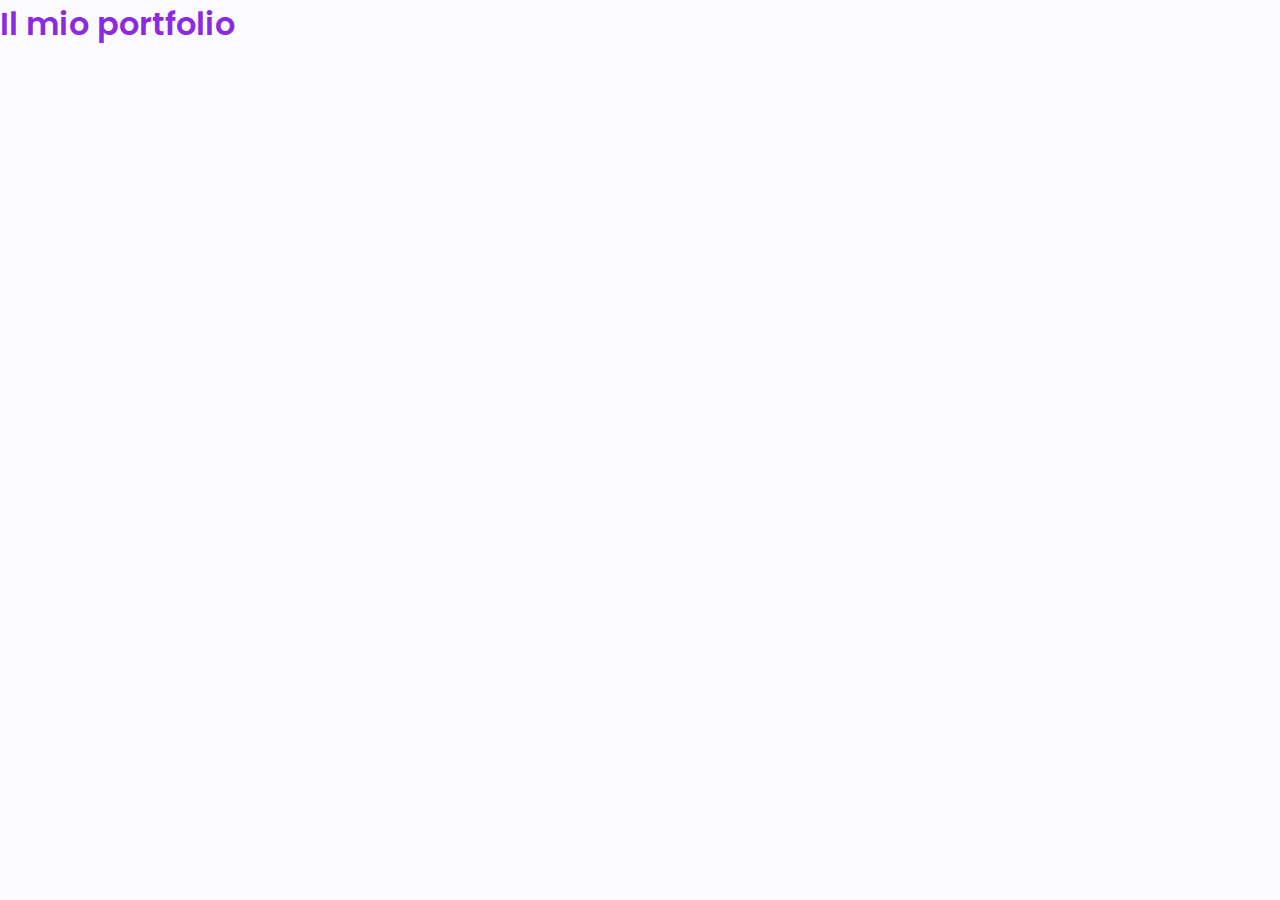
==== index.html @ 2f120214 "Initial commit" ====
<!DOCTYPE html>
   <html lang="it">
    <head>
        <meta charset="utf-8">
        <meta name="viewport" content="width=device-width, initial-scale=1.0">

        <!--======================== UNICONS ========================-->
        <link rel="stylesheet" href="https://unicons.iconscout.com/release/v4.0.0/css/line.css">

        <!--======================== CSS ========================-->
        <link rel="stylesheet" href="css/style.css" type="text/css">
        <title>Simone Spera</title>
    </head>

    <body>
        <!--======================== HEADER ========================-->
        <header class="header" id="header">
            <nav class="nav container">

            </nav>
        </header>
        <h1 id="test"> Il mio portfolio</h1>
        
        <!--======================== JAVASCRIPT ========================-->
        <script src="js/code.js"> </script>
    </body>

   </html>
---- css/style.css ----
/*======================== GOOGLE FONTS ========================*/
@import url('https://fonts.googleapis.com/css2?family=Poppins:wght@400;500;600&display=swap');

:root{
    --header-height: 3rem;

    /*BASE COLOR*/
    --hue-color: 250;

    /* MAIN COLORS*/
    --first-color: hsl(var(--hue-color), 69%, 61%);
    --first-color-second: hsl(var(--hue-color), 69%, 61%);
    --first-color-alt: hsl(var(--hue-color), 57%, 53%); 
    --first-color-lighter: hsl(var(--hue-color), 92%, 85%);
    --title-color: hsl(var(--hue-color), 8%, 15%);
    --text-color: hsl(var(--hue-color), 8%, 45%);
    --text-color-light: hsl(var(--hue-color), 8%, 65%);
    --input-color: hsl(var(--hue-color), 70%, 96%);
    --body-color: hsl(var(--hue-color), 60%, 99%);
    --container-color: #fff;

    /* FONT */
    --body-font: 'Poppins', sans-serif;

    /* FONT SIZES 1rem = 16px */
    --big-font-size:2rem;
    --h1-font-size:1.5rem;
    --h2-font-size:1.25rem;
    --h3-font-size:1.125rem;
    --normal-font-size:.938rem;
    --small-font-size:.813rem;
    --smaller-font-size:.75rem;
    
    /* FONT WEIGHT */
    --font-medium: 500;
    --font-semi-bold: 600;

    /* MARGENES BOTTOM 1rem = 16px */
    --mb-0-25: .25rem;
    --mb-0-5: .5rem;
    --mb-0-75: .75rem;
    --mb-1: 1rem;
    --mb-1-5: 1.5rem;
    --mb-2: 2rem;
    --mb-2-5: 2.5rem;
    --mb-3: 3rem;
    
    /* z-index */
    --z-tooltip: 10;
    --z-fixed: 100;
    --z-modal: 100;
}

@media screen and (min-width: 968px)  {
    :root{
        /* FONT SIZES 1rem = 16px */
        --big-font-size:3rem;
        --h1-font-size:2.25rem;
        --h2-font-size:1.5rem;
        --h3-font-size:1.25rem;
        --normal-font-size:1rem;
        --small-font-size:.875rem;
        --smaller-font-size:.813rem;
    }
}

/* BASE */
*{
    box-sizing: border-box;
    padding: 0;
    margin: 0;
}

html{
    scroll-behavior: smooth;
}

body{
    margin: 0 0 var(--header-height) 0;
    font-family: var(--body-font);
    font-size: var(--normal-font-size);
    background-color: var(--body-color);
    color: var(--text-color);
}

h1,h2,h3,h4{
    color: var(--title-color);
    font-weight: var(--font-semi-bold);
}

ul{
    list-style: none;
}

a{
    text-decoration: none;
}

img{
    max-width: 100%;
    height: auto;
}

/*REUSABLE CSS CLASS*/
.section{
    padding: 2rem 0 4rem;
}

.section_title{
    font-size: var(--h1-font-size);
}

.section_subtitle{
    display: block;
    font-size: var(--small-font-size);
    margin-bottom: var(--mb-3);
}

.section_title,
.section_subtitle{
    text-align: center;
}

/* LAYOUT */
.container{
    max-width: 768px;
    margin-left: var(--mb-1-5);
    margin-right: var(--mb-1-5);
}

.grid{
    display: grid;
    gap:1.5rem;
}
#test{
    color: blueviolet;
}
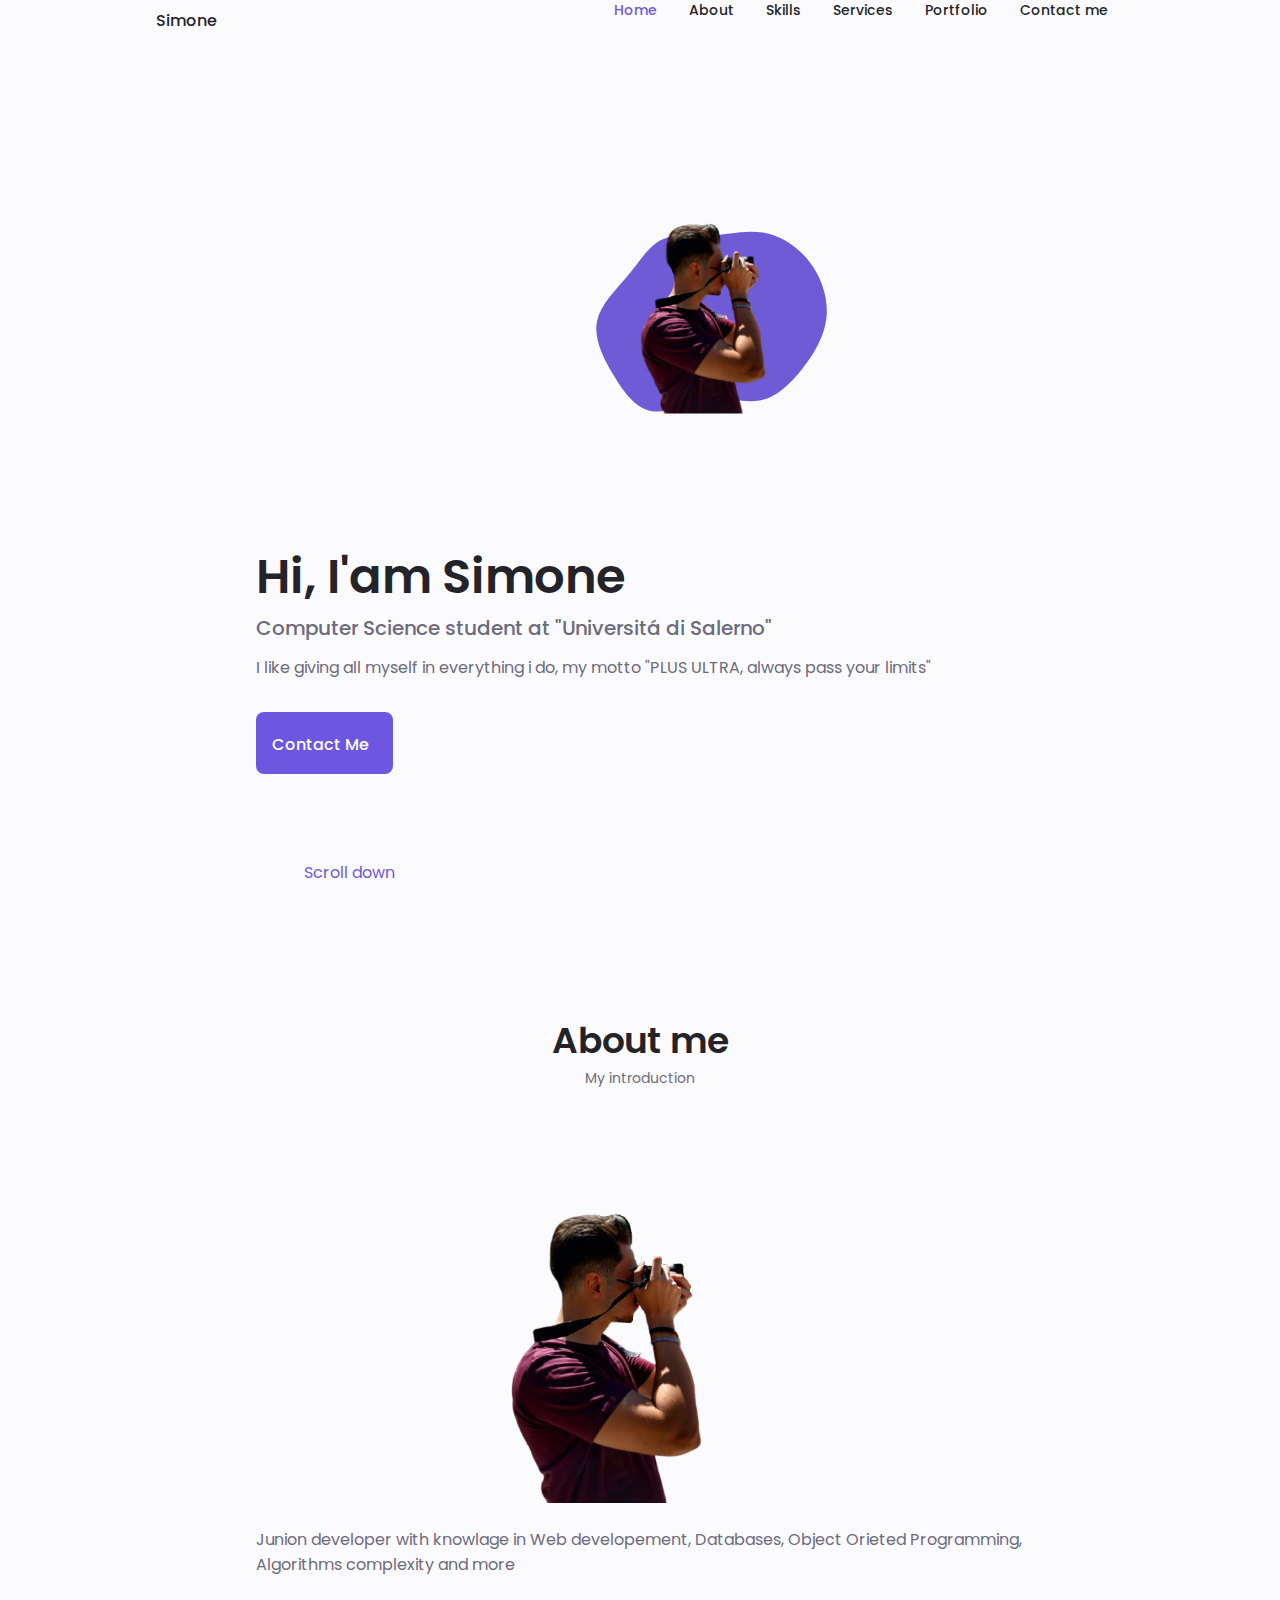
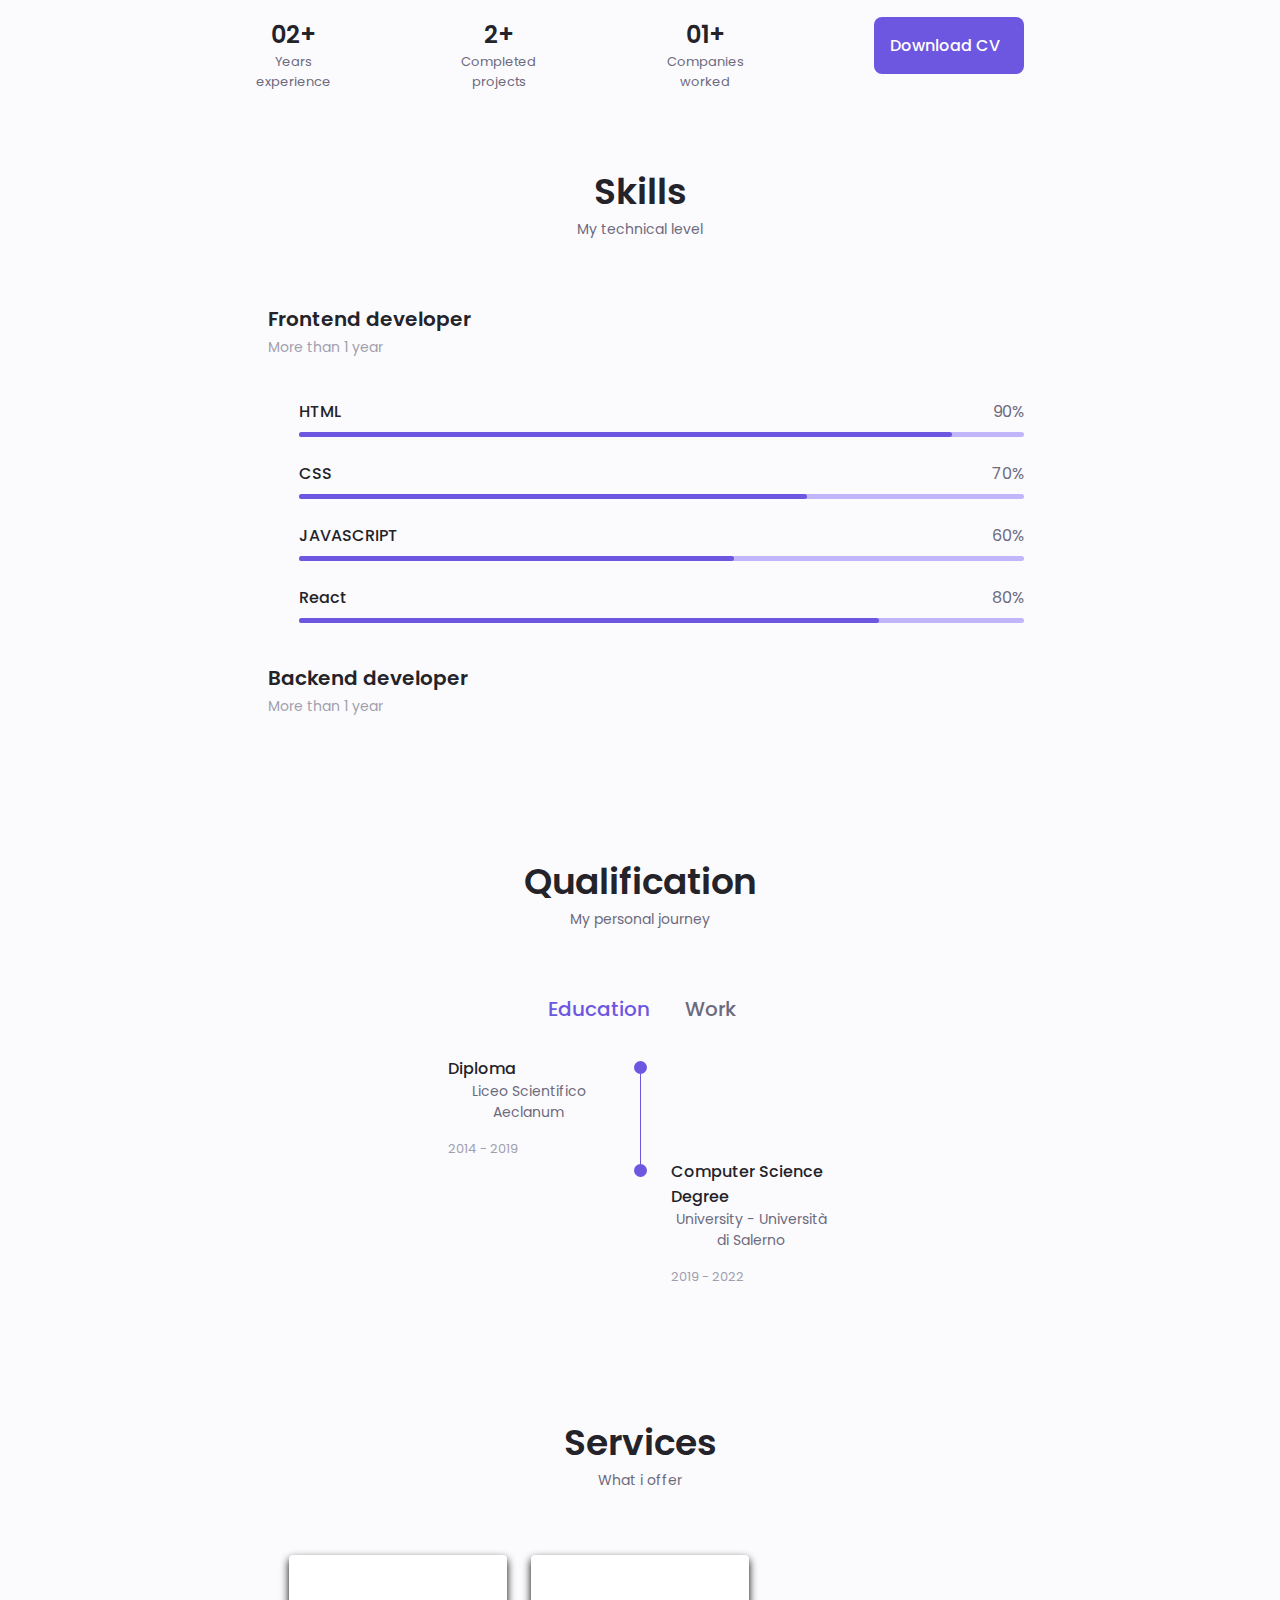
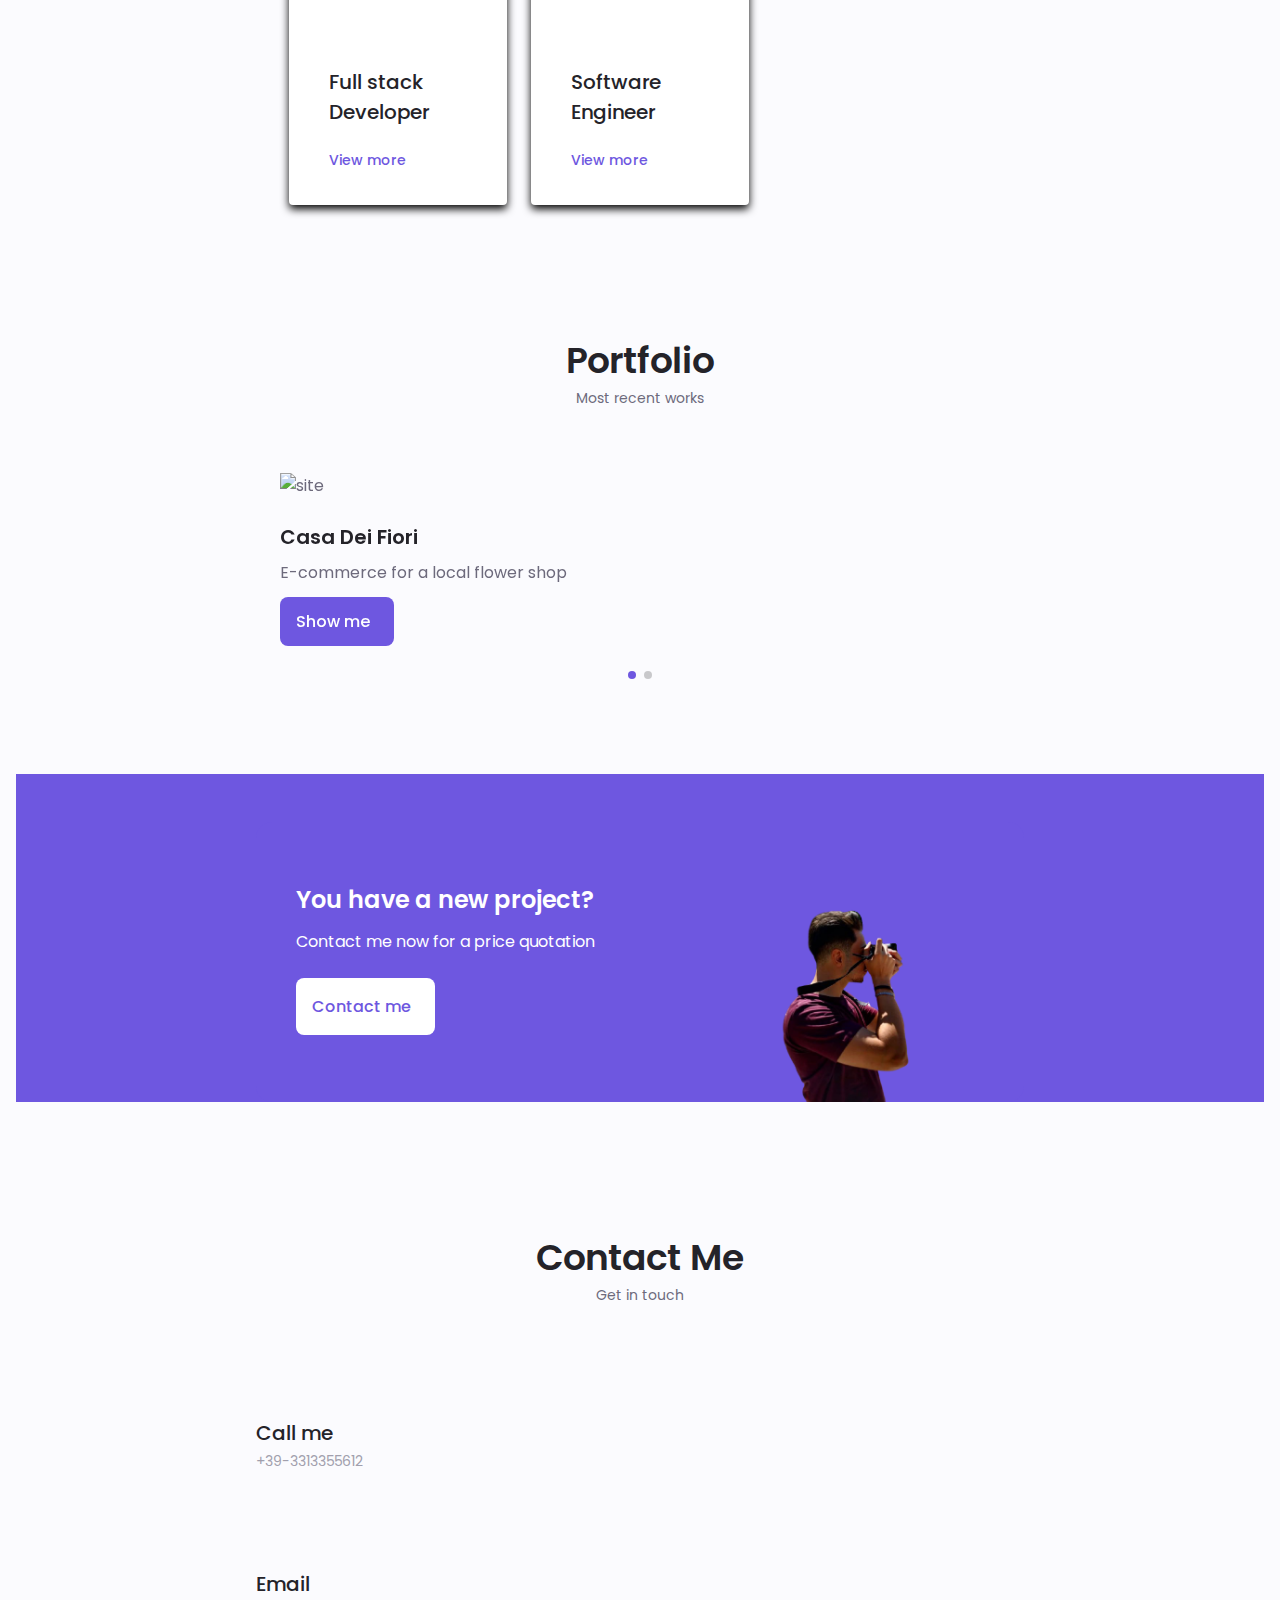
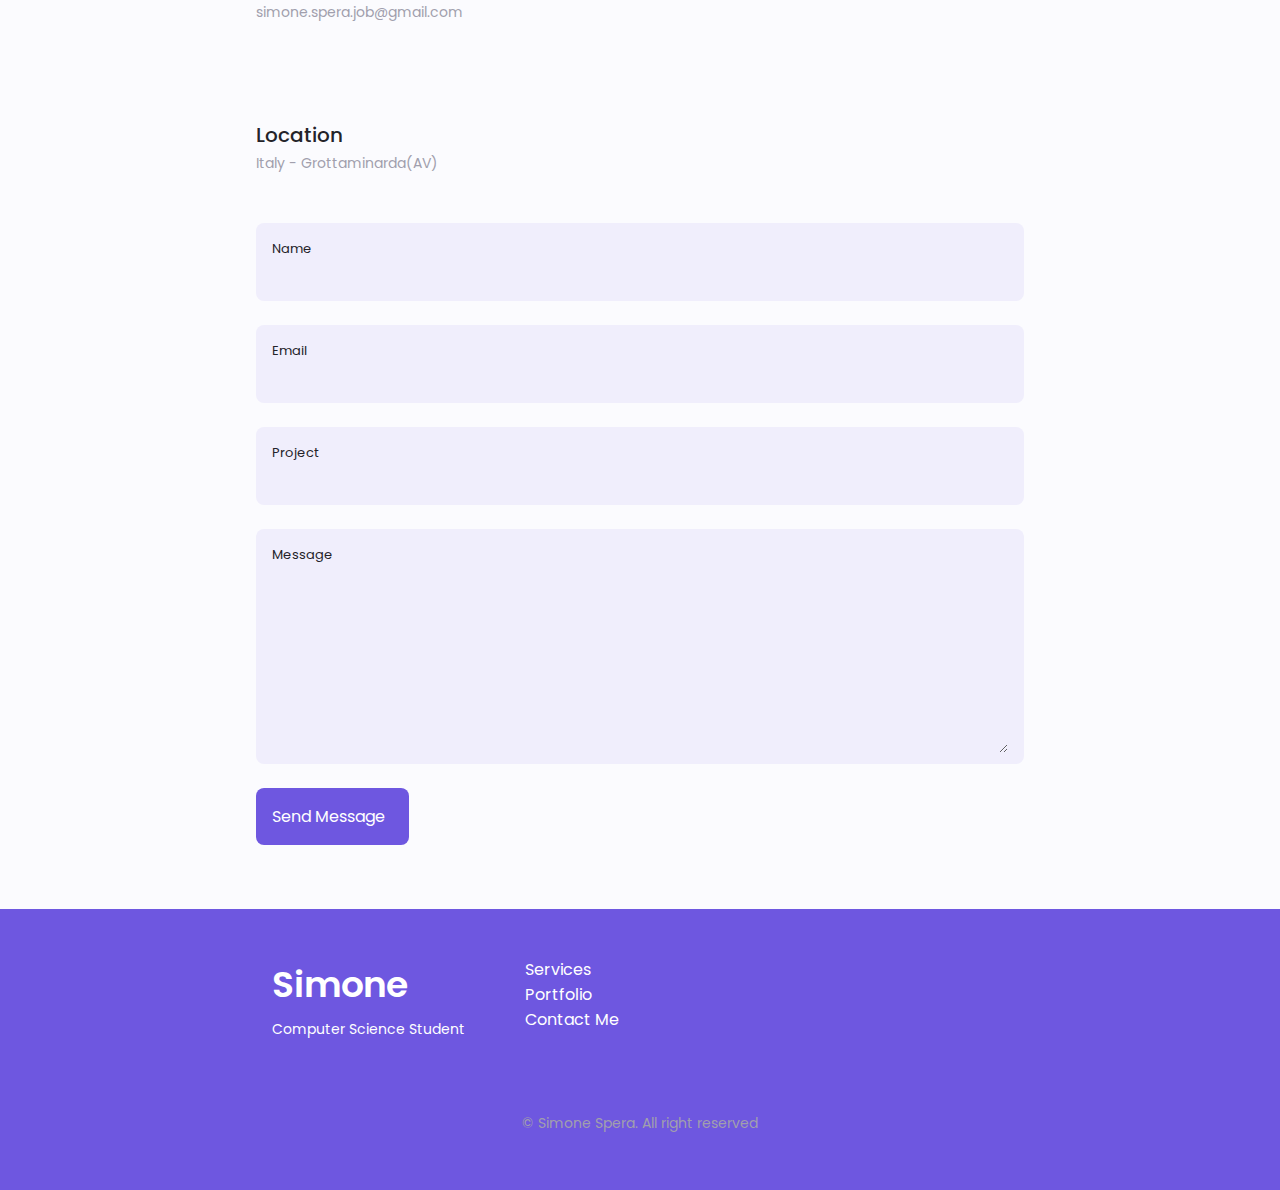
==== commit 9ad9165d: "minor adjustment" ====
--- a/index.html
+++ b/index.html
@@ -7,22 +7,625 @@
         <!--======================== UNICONS ========================-->
         <link rel="stylesheet" href="https://unicons.iconscout.com/release/v4.0.0/css/line.css">
 
+        <!--======================== SWIPER CSS ========================-->
+        <link rel="stylesheet" href="assets/css/swiper-bundle.min.css">
+
         <!--======================== CSS ========================-->
-        <link rel="stylesheet" href="css/style.css" type="text/css">
+        <link rel="stylesheet" href="assets/css/style.css" type="text/css">
         <title>Simone Spera</title>
+
+        <!--======================== JQUERY ========================-->    
+        <script src="https://ajax.googleapis.com/ajax/libs/jquery/3.5.1/jquery.min.js"></script>
+        <script src="/lib/jquery.plugin.js"></script>
     </head>
 
     <body>
         <!--======================== HEADER ========================-->
         <header class="header" id="header">
             <nav class="nav container">
-
+                <a href="#" class="nav_logo">Simone</a>
+                <div class="nav_menu" id="nav-menu">
+                    <i class="uil uil-times nav_close" id="nav-close"></i>
+                    <ul class="nav_list grid">
+                        <li class="nav_item">
+                            <a href="#home" class="nav_link active-link">
+                                <i class="uil uil-estate"></i> Home
+                            </a>
+                        </li>
+                        <li class="nav_item">
+                            <a href="#about" class="nav_link ">
+                                <i class="uil uil-user"></i> About
+                            </a>
+                        </li>
+                        <li class="nav_item">
+                            <a href="#skills" class="nav_link">
+                                <i class="uil uil-file-alt"></i> Skills
+                            </a>
+                        </li>
+                        <li class="nav_item">
+                            <a href="#services" class="nav_link">
+                                <i class="uil uil-file-alt"></i> Services
+                            </a>
+                        </li>
+                        <li class="nav_item">
+                            <a href="#portfolio" class="nav_link">
+                                <i class="uil uil-scenery"></i> Portfolio
+                            </a>
+                        </li>
+                        <li class="nav_item">
+                            <a href="#contact" class="nav_link">
+                                <i class="uil uil-message"></i> Contact me
+                            </a>
+                        </li>
+                    </ul>
+                </div>
+                <div class="nav_btns">
+                    <!-- Theme change button -->
+                    <i class="uil uil-moon change-theme" id="theme-button"></i>
+
+                    <div class="nav_toggle" id=nav-toggle>
+                        <i class="uil uil-apps"></i>
+                    </div>
+                </div>
             </nav>
         </header>
-        <h1 id="test"> Il mio portfolio</h1>
+
+        <!--======================== MAIN ========================-->
+        <main class="main">
+             <!--======================== HOME ========================-->
+             <section class="home section" id="home">
+                <div class="home_container container grid">
+                    <div class="home_content grid">
+                        <div class="home_social">
+                            <a href="https://www.linkedin.com/in/simone-spera-a812661b7/" class="home_social-icon" target="_blank">
+                                <i class="uil uil-linkedin-alt"></i>
+                            </a>
+                            <a href="https://www.instagram.com/s_hopes__/" class="home_social-icon" target="_blank">
+                                <i class="uil uil-instagram"></i>
+                            </a>
+                            <a href="https://github.com/Everysimo" class="home_social-icon" target="_blank">
+                                <i class="uil uil-github-alt"></i>
+                            </a>
+                        </div>
+
+                        <div class="home_img">
+                            <svg class="home_blob" viewBox="0 0 200 200" xmlns="http://www.w3.org/2000/svg">
+                                <path fill="#705BD7" d="M40,-64C53.2,-61.8,65.9,-53.6,74.8,-41.9C83.6,-30.3,88.5,-15.1,87,-0.9C85.4,13.4,77.4,26.7,68.3,37.9C59.2,49.2,49.1,58.3,37.5,60.4C25.9,62.6,13,57.7,-1.1,59.6C-15.2,61.5,-30.3,70.1,-42.4,68.3C-54.4,66.4,-63.4,54.1,-71.1,41C-78.9,27.8,-85.5,13.9,-82.9,1.5C-80.3,-11,-68.6,-21.9,-59.6,-32.8C-50.5,-43.7,-44.2,-54.6,-34.7,-58.9C-25.2,-63.2,-12.6,-61,0.4,-61.7C13.5,-62.5,26.9,-66.2,40,-64Z" transform="translate(100 100)" />
+                                <image class="home_blob-img" href="assets/img/myself-home.png" x='27' z='-1'/>
+                            </svg>
+                        </div>
+                    </div>
+
+                    <div class="home_data">
+                        <h1 class="home_title">Hi, I'am Simone</h1>
+                        <h3 class="home_subtitle">Computer Science student at "Universit&aacute; di Salerno"</h3>
+                        <p class="home_description">I like giving all myself in everything i do, my motto "PLUS ULTRA, always pass your limits" </p>
+                        <a href="#contact" class="button button--flex">
+                            Contact Me <i class="uil uil-message button_icon"></i> 
+                        </a>
+                    </div>
+
+                    <div class="home_scroll">
+                        <a href="#about" class="home_scroll-button button-flex">
+                            <i class="uil uil-mouse-alt home_scroll-mouse"></i>
+                            <span class="home_scroll-name">Scroll down</span>
+                            <i class="uil uil-arrow-down home_scroll-arrow"></i>
+                        </a>
+                    </div>
+                </div>
+
+             </section>
+             <!--======================== ABOUT ========================-->
+             <section class="about section" id="about">
+                 <h2 class="section_title">About me</h2>
+                 <span class="section_subtitle">My introduction</span>
+
+                 <div class="about_container container grid">
+                     <img src="assets/img/myself-home.png" alt="" class="about_img">
+
+                     <div class="about_data">
+                         <p class="about_description">
+                             Junion developer with knowlage in Web developement, Databases, Object Orieted Programming, Algorithms complexity and more
+                         </p>
+
+                         <div class="about_info">
+                             <div>
+                                 <span class="about_info-title">02+</span>
+                                 <span class="about_info-name">Years <br> experience</span>
+                             </div>
+
+                             <div>
+                                <span class="about_info-title">2+</span>
+                                <span class="about_info-name">Completed <br> projects</span>
+                            </div>
+
+                            <div>
+                                <span class="about_info-title">01+</span>
+                                <span class="about_info-name">Companies <br> worked</span>
+                            </div>
+
+                            <div class="about_buttons">
+                                <a download="" href="" class="button button-flex">
+                                    Download CV<i class="uil uil-download-alt button_icon"></i> 
+                                </a> <!-- INSERT CURRICOULM-->
+                            </div>
+                         </div>
+                     </div>
+                 </div>
+             </section>
+
+             <!--======================== SKILLS ========================-->
+             <section class="skills secction" id="skills">
+                 <h2 class="section_title">Skills</h2>
+                 <span class="section_subtitle">My technical level</span>
+
+                 <div class="skills_container container grid">
+                    <div>
+                        <!--======================== SKILL 1 ========================-->
+                        <div class="skills_content skills_open">
+                            <div class="skills_header">
+                                <i class="uil uil-brackets-curly skills_icon"></i>
+
+                                <div>
+                                    <h1 class="skills_title">Frontend developer</h1>
+                                    <span class="skills_subtitle">More than 1 year</span>
+                                </div>
+
+                                <i class="uil uil-angle-down skills_arrow"></i>
+                            </div>
+
+                            <div class="skills_list grid">
+                                <div class="skills_data">
+                                    <div class="skills_titles">
+                                        <h3 class="skills_name">HTML</h3>
+                                        <span class="skills_number">90%</span>
+                                    </div>
+                                    <div class="skills_bar">
+                                        <span class="skills_percentage skills_html"></span>
+                                    </div>
+                                </div>
+
+                                <div class="skills_data">
+                                    <div class="skills_titles">
+                                        <h3 class="skills_name">CSS</h3>
+                                        <span class="skills_number">70%</span>
+                                    </div>
+                                    <div class="skills_bar">
+                                        <span class="skills_percentage skills_css"></span>
+                                    </div>
+                                </div>
+
+                                <div class="skills_data">
+                                    <div class="skills_titles">
+                                        <h3 class="skills_name">JAVASCRIPT</h3>
+                                        <span class="skills_number">60%</span>
+                                    </div>
+                                    <div class="skills_bar">
+                                        <span class="skills_percentage skills_js"></span>
+                                    </div>
+                                </div>
+
+                                <div class="skills_data">
+                                    <div class="skills_titles">
+                                        <h3 class="skills_name">React</h3>
+                                        <span class="skills_number">80%</span>
+                                    </div>
+                                    <div class="skills_bar">
+                                        <span class="skills_percentage skills_react"></span>
+                                    </div>
+                                </div>
+                            </div>
+                        </div>
+
+                        <!--======================== SKILL 2 ========================-->
+                        <div class="skills_content skills_close">
+                            <div class="skills_header">
+                                <i class="uil uil-server skills_icon"></i>
+
+                                <div>
+                                    <h1 class="skills_title">Backend developer</h1>
+                                    <span class="skills_subtitle">More than 1 year</span>
+                                </div>
+
+                                <i class="uil uil-angle-down skills_arrow"></i>
+                            </div>
+
+                            <div class="skills_list grid">
+
+                                <div class="skills_data">
+                                    <div class="skills_titles">
+                                        <h3 class="skills_name">JAVA</h3>
+                                        <span class="skills_number">90%</span>
+                                    </div>
+                                    <div class="skills_bar">
+                                        <span class="skills_percentage skills_java"></span>
+                                    </div>
+                                </div>
+
+                                <div class="skills_data">
+                                    <div class="skills_titles">
+                                        <h3 class="skills_name">Node Js</h3>
+                                        <span class="skills_number">50%</span>
+                                    </div>
+                                    <div class="skills_bar">
+                                        <span class="skills_percentage skills_node"></span>
+                                    </div>
+                                </div>
+
+                                <div class="skills_data">
+                                    <div class="skills_titles">
+                                        <h3 class="skills_name">MySQL</h3>
+                                        <span class="skills_number">90%</span>
+                                    </div>
+                                    <div class="skills_bar">
+                                        <span class="skills_percentage skills_sql"></span>
+                                    </div>
+                                </div>
+
+                                <div class="skills_data">
+                                    <div class="skills_titles">
+                                        <h3 class="skills_name">C</h3>
+                                        <span class="skills_number">80%</span>
+                                    </div>
+                                    <div class="skills_bar">
+                                        <span class="skills_percentage skills_c"></span>
+                                    </div>
+                                </div>
+
+                            </div>
+                        </div>
+                    </div>
+                 </div>
+             </section>
+
+
+             <!--======================== QUALIFICATION ========================-->
+             <section class="qualification section">
+                 <h2 class="section_title">Qualification</h2>
+                 <span class="section_subtitle">My personal journey</span>
+
+                 <div class="qualfication_container container">
+                     <div class="qualification_tabs">
+                         <div class="qualification_button button-flex qualification_active" data-target='#education'>
+                            <i class="uil uil-graduation-cap qualification_icon"></i>
+                            Education
+                         </div>
+
+                         <div class="qualification_button button-flex" data-target='#work'>
+                            <i class="uil uil-briefcase-alt qualification_icon"></i>
+                            Work
+                         </div>
+                     </div>
+
+                     <div class="qualification_sections">
+                         <!--======================== QUALIFICATION CONTENT 1 ========================-->
+                         <div class="qualification_content qualification_active" data-content id="education">
+                             <!--======================== QUALIFICATION 1 ========================-->
+                                 <div class="qualification_data">
+                                    <div>
+                                    <h3 class="qualification_title">Diploma</h3>
+                                    <span class="qualification_subtitle">Liceo Scientifico Aeclanum</span>
+                                     <div class="qualification_calendar">
+                                        <i class="uil uil-calendar-alt"></i>
+                                        2014 - 2019
+                                    </div>
+                                </div>
+
+                                <div>
+                                    <span class="qualification_rounder"></span>
+                                    <span class="qualification_line"></span>
+                                </div>
+                             </div>
+
+                            <!--======================== QUALIFICATION 2 ========================-->
+                            <div class="qualification_data ">
+                                <div></div>
+
+                                <div>
+                                    <span class="qualification_rounder"></span>
+                                    <!-- <span class="qualification_line"></span> -->
+                                </div>
+
+                                <div>
+                                    <h3 class="qualification_title">Computer Science Degree</h3>
+                                    <span class="qualification_subtitle">University - Universit&agrave; di Salerno</span>
+                                    <div class="qualification_calendar">
+                                        <i class="uil uil-calendar-alt"></i>
+                                        2019 - 2022
+                                    </div>
+                                </div>
+                            </div>
+                         </div>
+
+                         <!--======================== QUALIFICATION CONTENT 2 ========================-->
+                         <div class="qualification_content" data-content id="work">
+                            <!--======================== QUALIFICATION 1 ========================-->
+                                <div class="qualification_data">
+                                   <div>
+                                   <h3 class="qualification_title">Freelancer</h3>
+                                    <span class="qualification_subtitle">Smart-working</span>
+                                    <div class="qualification_calendar">
+                                       <i class="uil uil-calendar-alt"></i>
+                                       2019 - Currently
+                                   </div>
+                               </div>
+
+                               <div>
+                                   <span class="qualification_rounder"></span>
+                                   <span class="qualification_line"></span>
+                               </div>
+                            </div>
+                        </div>
+                     </div>
+                 </div>
+             </section>
+
+             <!--======================== SERVICES ========================-->
+             <section class="services section" id="services">
+                 <h2 class="section_title">Services</h2>
+                 <span class="section_subtitle">What i offer</span>
+
+                 <div class="services_container container grid">
+                     <!--======================== SERVICES 1 ========================-->
+                     <div class="services_content">
+                        <i class="uil uil-web-grid services_icon"></i>
+                        <h3 class="services_title"> Full stack </br> Developer</h3>
+
+                        <span class="button button flex-button-small button-link services_button">
+                            View more
+                            <i class="uil uil-arrow-right button_icon"></i>
+                        </span>
+
+                        <div class="services_modal">
+                            <div class="services_modal-content">
+                                <h4 class="services_modal-title"> Full stack </br> Developer </h4>
+                                <i class="uil uil-times services_modal-close"></i>
+
+                                <ul class="services_modal-services grid">
+                                    <li class="services_modal-service">
+                                        <i class="uil uil-check-circle services_modal-icon"></i>
+                                        <p>I project the database.</p>
+                                    </li>
+                                    <li class="services_modal-service">
+                                        <i class="uil uil-check-circle services_modal-icon"></i>
+                                        <p>I manage the server.</p>
+                                    </li>
+                                    <li class="services_modal-service">
+                                        <i class="uil uil-check-circle services_modal-icon"></i>
+                                        <p>I develop the User interface.</p>
+                                    </li>
+                                    <li class="services_modal-service">
+                                        <i class="uil uil-check-circle services_modal-icon"></i>
+                                        <p>I develop the graphics</p>
+                                    </li>
+                                </ul>
+                            </div>
+                        </div>
+                     </div>
+                    <!--======================== SERVICES 2 ========================-->
+                    <div class="services_content">
+                        <i class="uil uil-arrow services_icon"></i>
+                        <h3 class="services_title"> Software </br> Engineer</h3>
+
+                        <span class="button button flex-button-small button-link services_button">
+                            View more
+                            <i class="uil uil-arrow-right button_icon"></i>
+                        </span>
+
+                        <div class="services_modal">
+                            <div class="services_modal-content">
+                                <h4 class="services_modal-title"> Software </br> Engineer </h4>
+                                <i class="uil uil-times services_modal-close"></i>
+
+                                <ul class="services_modal-services grid">
+                                    <li class="services_modal-service">
+                                        <i class="uil uil-check-circle services_modal-icon"></i>
+                                        <p>I offer best code solution.</p>
+                                    </li>
+                                    <li class="services_modal-service">
+                                        <i class="uil uil-check-circle services_modal-icon"></i>
+                                        <p>I calculate best computal complexity.</p>
+                                    </li>
+                                    <li class="services_modal-service">
+                                        <i class="uil uil-check-circle services_modal-icon"></i>
+                                        <p>Clear and explanatory comments. </p>
+                                    </li>
+                                    <li class="services_modal-service">
+                                        <i class="uil uil-check-circle services_modal-icon"></i>
+                                        <p>Git commits easy to understand</p>
+                                    </li>
+                                </ul>
+                            </div>
+                        </div>
+                     </div>
+                 </div>
+             </section>
+
+             <!--======================== PORTFOLIO ========================-->
+             <section class="portfolio section" id="portfolio">
+                 <h2 class="section_title">Portfolio</h2>
+                 <span class="section_subtitle">Most recent works</span>
+
+                 <div class="portfolio_container container swiper-container">
+                     <div class="swiper-wrapper">
+                        <!--======================== PORTFOLIO 1 ========================-->
+                         <div class="portfolio_content grid swiper-slide">
+                             <img src="assets/" alt="site">
+
+                             <div class="portfolio_data">
+                                <h3 class="portfolio_title">Casa Dei Fiori</h3>
+                                <p class="portfolio_description">E-commerce for a local flower shop</p>
+                                <a href="" class="button button-flex button-small portfolio_button" target="_blank">
+                                    Show me
+                                    <i class="uil uil-arrow-right button_icon"></i>
+                                </a>
+                             </div>
+                         </div>
+                         <!--======================== PORTFOLIO 2 ========================-->
+                         <div class="portfolio_content grid swiper-slide">
+                            <img src="assets/" alt="site">
+
+                            <div class="portfolio_data">
+                               <h3 class="portfolio_title">Casa Dei Fiori</h3>
+                               <p class="portfolio_description">E-commerce for a local flower shop</p>
+                               <a href="" class="button button-flex button-small portfolio_button" target="_blank">
+                                    Show me
+                                   <i class="uil uil-arrow-right button_icon"></i>
+                               </a>
+                            </div>
+                        </div>
+                     </div>
+                     <!-- Add Arrows -->
+                     <div class="swiper-button-next">
+                        <i class="uil uil-angle-right-b swiper-portfolio-icon"></i>
+                     </div>
+                    <div class="swiper-button-prev">
+                        <i class="uil uil-angle-left-b swiper-portfolio-icon"></i>
+                    </div>
+                    <!-- Add Pagination -->
+                     <div class="swiper-pagination"></div>
+                 </div>
+             </section>
+
+             <!--======================== PROJECTS IN MIND ========================-->
+             <section class="project section">
+                 <div class="project_bg">
+                     <div class="project_container container grid">
+                         <div class="project_data">
+                             <h2 class="project_title">You have a new project?</h2>
+                             <p class="project_description">Contact me now for a price quotation</p>
+                             <a href="#contact" class="button button-flex button-white">
+                                 Contact me
+                                 <i class="uil uil-message project-icon button_icon"></i>
+                             </a>
+                         </div>
+
+                         <img src="assets/img/myself-home.png" alt="" class="project_img">
+                     </div>
+                 </div>
+             </section>
+
+             <!--======================== CONTACT ME ========================-->
+             <section class="contact section" id="contact">
+                 <h2 class="section_title">Contact Me</h2>
+                 <span class="section_subtitle">Get in touch</span>
+
+                <div class="contact_container container grid">
+                    <div>
+                        <div class="container_information">
+                            <i class="uil uil-phone contact_icon"></i>
+
+                            <div>
+                                <h3 class="contact_title">Call me</h3>
+                                <span class="contact_subtitle">+39-3313355612</span>
+                            </div>
+                        </div>
+                    </div>
+
+                    <div>
+                        <div class="container_information">
+                            <i class="uil uil-envelope contact_icon"></i>
+
+                            <div>
+                                <h3 class="contact_title">Email</h3>
+                                <span class="contact_subtitle">simone.spera.job@gmail.com</span>
+                            </div>
+                        </div>
+                    </div>
+
+                    <div>
+                        <div class="container_information">
+                            <i class="uil uil-map-marker contact_icon"></i>
+
+                            <div>
+                                <h3 class="contact_title">Location</h3>
+                                <span class="contact_subtitle">Italy - Grottaminarda(AV) </span>
+                            </div>
+                        </div>
+                    </div>
+
+                    <form class="contact_form grid" method="POST" onsubmit="return false" >
+                        <div class="contact_inputs grid">
+                            <div class="contact_content">
+                                <label for="" class="contact_label">Name</label>
+                                <input type="text" class="contact_input" id="contact_form-name" required>
+                            </div>
+                            <div class="contact_content">
+                                <label for="" class="contact_label">Email</label>
+                                <input type="email" class="contact_input" id="contact_form-email" required>
+                            </div>
+                        </div>
+                        <div class="contact_content">
+                            <label for="" class="contact_label">Project</label>
+                            <input type="text" class="contact_input" id="contact_form-project" required>
+                        </div>
+                        <div class="contact_content">
+                            <label for="" class="contact_label">Message</label>
+                            <textarea name="" cols="0" rows="7" class="contact_input" id="contact_form-message" required></textarea>
+                        </div>
+
+                        <div>
+                            <button type="submit" class="button button-flex" id="contact_form-submit" onclick="submitForm(event)">
+                                Send Message
+                                <i class="uil uil-message button_icon"></i>
+                            </button>
+                        </div>
+                    </form>
+                </div>
+             </section>
+
+        </main>
+         <!--======================== FOOTER ========================-->
+        <footer class="footer">
+            <div class="footer_bg">
+                <div class="footer_container container grid">
+                    <div>
+                        <h1 class="footer_title">Simone</h1>
+                        <span class="footer_subtitle">Computer Science Student</span>
+                    </div>
+
+                    <ul class="footer_links">
+                        <li>
+                            <a href="#services" class="footer_link">Services</a>
+                        </li>
+                        <li>
+                            <a href="#portfolio" class="footer_link">Portfolio</a>
+                        </li>
+                        <li>
+                            <a href="#contact" class="footer_link">Contact Me</a>
+                        </li>
+                    </ul>
+
+                    <div class="footer_socials">
+                        <a href="https://www.facebook.com/simone.spera1/" class="footer_social" target="_blank">
+                            <i class="uil uil-facebook-f "></i>
+                        </a>
+                        <a href="https://www.instagram.com/s_hopes__/" class="footer_social" target="_blank">
+                            <i class="uil uil-instagram-alt "></i>
+                        </a>
+                        <a href="https://twitter.com/Everysimo" class="footer_social" target="_blank">
+                            <i class="uil uil-twitter-alt "></i>
+                        </a>
+                    </div>
+                </div>
+
+                <p class="footer_copy">&#169; Simone Spera. All right reserved</p>
+            </div>
+        </footer>
+
+        <!--======================== SCROLL TOP ========================-->
+        <a href="#" class="scrollup" id="scroll-up">
+            <i class="uil uil-arrow-up scrollup_icon"></i>
+        </a>
         
+        <!--======================== SWIPER JS ========================-->
+        <script src="assets/js/swiper-bundle.min.js"></script>
+
+        <!--======================== SEND EMAIL FROM JAVASCRIPT ========================-->
+        <script src="https://smtpjs.com/v3/smtp.js"></script>
+
         <!--======================== JAVASCRIPT ========================-->
-        <script src="js/code.js"> </script>
+        <script src="assets/js/code.js"> </script>
     </body>
 
    </html> 
--- a/assets/css/style.css
+++ b/assets/css/style.css
@@ -0,0 +1,1253 @@
+/*======================== GOOGLE FONTS ========================*/
+@import url('https://fonts.googleapis.com/css2?family=Poppins:wght@400;500;600&display=swap');
+
+:root{
+    --header-height: 3rem;
+
+    /*BASE COLOR*/
+    --hue-color: 250;
+
+    /* MAIN COLORS*/
+    --first-color: hsl(var(--hue-color), 69%, 61%);
+    --first-color-second: hsl(var(--hue-color), 69%, 61%);
+    --first-color-alt: hsl(var(--hue-color), 57%, 53%); 
+    --first-color-lighter: hsl(var(--hue-color), 92%, 85%);
+    --title-color: hsl(var(--hue-color), 8%, 15%);
+    --text-color: hsl(var(--hue-color), 8%, 45%);
+    --text-color-light: hsl(var(--hue-color), 8%, 65%);
+    --input-color: hsl(var(--hue-color), 70%, 96%);
+    --body-color: hsl(var(--hue-color), 60%, 99%);
+    --container-color: #fff;
+    --scroll-bar-color: hsl(var(--hue-color), 12%, 90%);
+    --scroll-thumb-color: hsl(var(--hue-color), 12%, 80%);
+
+    /* FONT */
+    --body-font: 'Poppins', sans-serif;
+
+    /* FONT SIZES 1rem = 16px */
+    --big-font-size:2rem;
+    --h1-font-size:1.5rem;
+    --h2-font-size:1.25rem;
+    --h3-font-size:1.125rem;
+    --normal-font-size:.938rem;
+    --small-font-size:.813rem;
+    --smaller-font-size:.75rem;
+    
+    /* FONT WEIGHT */
+    --font-medium: 500;
+    --font-semi-bold: 600;
+
+    /* MARGENES BOTTOM 1rem = 16px */
+    --mb-0-25: .25rem;
+    --mb-0-5: .5rem;
+    --mb-0-75: .75rem;
+    --mb-1: 1rem;
+    --mb-1-5: 1.5rem;
+    --mb-2: 2rem;
+    --mb-2-5: 2.5rem;
+    --mb-3: 3rem;
+    
+    /* z-index */
+    --z-tooltip: 10;
+    --z-fixed: 100;
+    --z-modal: 100;
+}
+
+@media screen and (min-width: 968px)  {
+    :root{
+        /* FONT SIZES 1rem = 16px */
+        --big-font-size:3rem;
+        --h1-font-size:2.25rem;
+        --h2-font-size:1.5rem;
+        --h3-font-size:1.25rem;
+        --normal-font-size:1rem;
+        --small-font-size:.875rem;
+        --smaller-font-size:.813rem;
+    }
+}
+
+/* ============ DARK THEME VAR ===========*/
+body.dark-theme{
+    /* MAIN COLORS*/
+    --first-color-second: hsl(var(--hue-color), 30%, 8%);
+    --title-color: hsl(var(--hue-color), 8%, 95%);
+    --text-color: hsl(var(--hue-color), 8%, 75%);
+    --input-color: hsl(var(--hue-color), 29%, 16%);
+    --body-color: hsl(var(--hue-color), 28%, 12%);
+    --container-color: hsl(--hue-color),29%,16%;
+    --scroll-bar-color: hsl(var(--hue-color), 12%, 48%);
+    --scroll-thumb-color: hsl(var(--hue-color), 12%, 36%);
+
+}
+
+/* ============ DARK/LIGHT THEME BUTTON ===========*/
+.nav_btns{
+    display: flex;
+    align-items: center;
+}
+
+.change-theme{
+    font-size: 1.25rem;
+    color: var(--title-color);
+    margin-bottom: -0.35rem;
+    margin-right: var(--mb-1);
+    cursor: pointer;
+}
+
+.change-theme:hover{
+    color: var(--first-color);
+}
+
+/* BASE */
+*{
+    box-sizing: border-box;
+    padding: 0;
+    margin: 0;
+}
+
+html{
+    scroll-behavior: smooth;
+}
+
+body{
+    margin: 0 0 var(--header-height) 0;
+    font-family: var(--body-font);
+    font-size: var(--normal-font-size);
+    background-color: var(--body-color);
+    color: var(--text-color);
+}
+
+h1,h2,h3,h4{
+    color: var(--title-color);
+    font-weight: var(--font-semi-bold);
+}
+
+ul{
+    list-style: none;
+}
+
+a{
+    text-decoration: none;
+}
+
+img{
+    max-width: 100%;
+    height: auto;
+}
+
+/*REUSABLE CSS CLASS*/
+.section{
+    padding: 2rem 0 4rem;
+}
+
+.section_title{
+    font-size: var(--h1-font-size);
+}
+
+.section_subtitle{
+    display: block;
+    font-size: var(--small-font-size);
+    margin-bottom: var(--mb-3);
+}
+
+.section_title,
+.section_subtitle{
+    text-align: center;
+}
+
+/* LAYOUT */
+.container{
+    max-width: 768px;
+    margin-left: var(--mb-1-5);
+    margin-right: var(--mb-1-5);
+}
+
+.grid{
+    display: grid;
+    gap:1.5rem;
+}
+
+.header{
+    width: 100%;
+    position: fixed;
+    bottom: 0;
+    left: 0;
+    z-index: var(--z-fixed);
+    background-color: var(--body-color);
+}
+
+/* NAV BAR */
+.nav{
+    max-width: 968px;
+    height: var(--header-height);
+    display: flex;
+    justify-content: space-between;
+    align-content: center;
+}
+
+.nav_logo,
+.nav_toggle{
+    color: var(--title-color);
+    font-weight: var(--font-medium);
+    padding-top: var(--mb-0-5)
+}
+
+.nav_logo:hover{
+    color: var(--first-color);
+}
+
+.nav_toggle{
+    font-size: 1.1rem;
+    cursor: pointer;
+}
+
+.nav_toggle:hover{
+    color: var(--first-color);
+}
+
+@media screen and (max-width: 767px) {
+    .nav_menu{
+        position: fixed;
+        bottom: -100%;
+        left: 0;
+        width: 100%;
+        background-color: var(--body-color);
+        padding: 2rem 1.5rem 4rem;
+        box-shadow: 0 -1px 4px rgba(0, 0,0, 15);
+        border-radius: 1.5rem 1.5rem 0 0;
+        transition: .3s;
+    }
+}
+
+.nav_list{
+    grid-template-columns: repeat(3,1fr);
+    gap: 2rem;
+}
+
+.nav_link{
+    display: flex;
+    flex-direction: column;
+    align-items: center;
+    font-size: var(--small-font-size);
+    color: var(--title-color);
+    font-weight: var(--font-medium);
+}
+
+.nav_link{
+    color: var(--title-color);
+}
+
+.nav_icon{
+    font-size: 1.2rem;  
+}
+
+.nav_close{
+    position: absolute;
+    right: 1.3rem;
+    bottom: 0.5rem;
+    font-size: 1.5rem;
+    cursor: pointer;
+    color: var(--first-color);
+}
+.nav_close:hover{
+    color: var(--first-color);
+}
+
+.show-menu{
+    bottom: 0;
+}
+
+/*Active Link*/
+.active-link{
+    color: var(--first-color)
+}
+
+/*Change Background Header*/
+.scroll-header{
+    box-shadow: 0 -1px 4px rgba(0, 0,0,.15);
+}
+
+/*==================HOME==================*/
+.home_container{
+    gap:1rem;
+}
+
+.home_content{
+    grid-template-columns: .5fr 3fr;
+    padding-top: 3.5rem;
+    align-items: center;
+}
+
+.home_social{
+    display: grid;
+    grid-template-columns: max-content;
+    row-gap: 1rem;
+}
+
+.home_social-icon{
+    font-size: 1.25rem;
+    color: var(--first-color);
+}
+
+.home_social-icon:hover{
+    color: var(--first-color-alt);
+}
+
+.home_blob{
+    width: 200px;
+    fill: var(--first-color);
+}
+
+.home_blob-img{
+    width: 170px;
+}
+
+.home_data{
+    grid-column: 1/3;
+}
+
+.home_title{
+    font-size: var(--big-font-size);
+}
+
+.home_subtitle{
+    font-size: var(--h3-font-size);
+    color: var(--text-color);
+    font-weight: var(--font-medium);
+    margin-bottom: var(--mb-0-75);
+}
+
+.home_description{
+    margin-bottom: var(--mb-2);
+}
+
+.home_scroll{
+    display: none;
+}
+
+.home_scroll-button{
+    color: var(--first-color);
+    transition: .3s;
+}
+
+.home_scroll-button:hover{
+    transform: translateY(.25rem);
+}
+
+.home_scroll-mouse{
+    font-size: 2rem;
+}
+
+.home-scroll-name{
+    font-size: var(--small-font-size);
+    color: var(--title-color);
+    font-weight: var(--font-medium);
+    margin-right: var(--mb-0-25);
+}
+
+.home_scroll-arrow{
+    font-size: 1.25rem;
+}
+
+/*======= BUTTONS =======*/
+
+.button{
+    display: inline-block;
+    background-color: var(--first-color);
+    color: #fff;
+    padding: 1rem;
+    border-radius: .5rem;
+    font-weight: var(--font-medium);
+}
+
+.button:hover{
+    background-color: var(--first-color-alt);
+}
+
+.button_icon{
+    font-size: 1.25rem;
+    margin-left: var(--mb-0-5);
+    transition: .3s;
+}
+
+.button-white{
+    background-color: #fff;
+    color: var(--first-color);
+}
+
+.button-white:hover{
+    cursor: pointer;
+    background-color: #fff;
+}
+
+.button-flex{
+    display: inline-flex;
+    align-items: center;
+}
+
+.button-small{
+   padding: .75rem 1rem; 
+}
+
+.button-link{
+    padding: 0;
+    background-color: transparent;
+    color: var(--first-color);
+}
+
+.button-link:hover{
+    background-color: transparent;
+    color: var(--first-color-alt);
+}
+
+/*======= ABOUT =======*/
+.about_img{
+    width: 200px;
+    border-radius: .5rem;
+    justify-self: center;
+    align-self: center;
+}
+
+.about_description{
+    text-align: center;
+    margin-bottom: var(--mb-2-5);
+}
+
+.about_info{
+    display: flex;
+    justify-content: center;
+    margin-bottom: var(--mb-2-5);
+}
+
+.about_info-title{
+    font-size: var(--h2-font-size);
+    font-weight: var(--font-semi-bold);
+    color: var(--title-color);
+}
+
+.about_info-name{
+    font-size: var(--smaller-font-size);
+}
+
+.about_info-title,
+.about_info-name{
+    display: block;
+    text-align: center;
+}
+
+.about_button{
+    display: flex;
+    justify-content: center;
+}
+
+/*======= SKILLS =======*/
+.skills_container {
+    row-gap: 0;
+}
+
+.skills_header{
+    display: flex;
+    align-items: center;
+    margin-bottom: var(--mb-2-5);
+    cursor: pointer;
+}
+
+.skills_icon,
+.skills_arrow{
+    font-size: 2rem;
+    color: var(--first-color);
+}
+
+.skills_icon{
+    margin-right: var(--mb-0-75);
+}
+
+.skills_title{
+    font-size: var(--h3-font-size);
+}
+
+.skills_subtitle{
+    font-size: var(--small-font-size);
+    color: var(--text-color-light);
+}
+
+.skills_arrow{
+    margin-left: auto;
+    transition: .4s;
+}
+
+.skills_list{
+    row-gap: 1.5rem;
+    padding-left: 2.7rem;
+}
+
+.skills_titles{
+    display: flex;
+    justify-content: space-between;
+    margin-bottom: var(--mb-0-5);
+}
+
+.skills_name{
+    font-size: var(--normal-font-size);
+    font-weight: var(--font-medium);
+}
+
+.skills_bar,
+.skills_percentage{
+    height: 5px;
+    border-radius: .25rem;
+}
+
+.skills_bar{
+    background-color: var(--first-color-lighter);
+}
+
+.skills_percentage{
+    display: block;
+    background-color: var(--first-color);
+}
+
+.skills_html{
+    width: 90%;
+}
+
+.skills_css{
+    width: 70%;
+}
+
+.skills_js{
+    width: 60%;
+}
+
+.skills_react{
+    width: 80%;
+}
+
+.skills_java{
+    width: 90%;
+}
+
+.skills_node{
+    width: 50%;
+}
+
+.skills_sql{
+    width: 90%;
+}
+
+.skills_c{
+    width: 80%;
+}
+
+.skills_close .skills_list{
+    height: 0;
+    overflow: hidden;
+}
+
+.skills_open .skills_list{
+    height: max-content;
+    margin-bottom: var(--mb-2-5);
+}
+
+.skills_open .skills_arrow{
+    transform: rotate(-180deg);
+}
+
+/*============= QUALIFICATION =============*/
+.qualification_tabs{
+    display: flex;
+    justify-content: space-evenly;
+    margin-bottom: var(--mb-2);
+}
+
+.qualification_button{
+    font-size: var(--h3-font-size);
+    font-weight: var(--font-medium);
+    cursor: pointer;
+}
+
+.qualification_button:hover{
+    color: var(--first-color);
+}
+
+.qualification_icon{
+    font-size: 1.8rem;
+    margin-right: var(--mb-0-25);
+}
+
+.qualification_data{
+    display: grid;
+    grid-template-columns: 1fr max-content 1fr;
+    column-gap: 1.5rem;
+}
+
+.qualification_title{
+    font-size: var(--normal-font-size);
+    font-weight: var(--font-medium);
+}
+
+.qualification_subtitle{
+    display: inline-block;
+    text-align: center;
+    font-size: var(--small-font-size);
+    margin-bottom: var(--mb-1);
+}
+
+.qualification_calendar{
+    font-size: var(--smaller-font-size);
+    color: var(--text-color-light);
+}
+
+.qualification_rounder{
+    display: inline-block;
+    width: 13px;
+    height: 13px;
+    background-color: var(--first-color);
+    border-radius: 50%;
+}
+
+.qualification_line{
+    display: block;
+    width: 1px;
+    height: 100%;
+    background-color: var(--first-color);
+    transform: translate(6px, -7px);
+}
+
+.qualification [data-content]{
+    display: none;
+}
+
+.qualification_active[data-content]{
+    display: block;
+}
+
+.qualification_button.qualification_active{
+    color: var(--first-color);
+}
+
+/*======= SERVICES ========*/
+.services_container{
+    gap:1.5rem;
+    grid-template-columns: repeat(2, 1fr);
+}
+
+.services_content{
+    position: relative;
+    background-color: var(--container-color);
+    padding: 3.5rem .5rem 1.25rem 1.5rem;
+    border-radius: .25rem;
+    box-shadow: 0 2px 4px rgba(0, 0,0, 15);
+    transition: .3s;
+}
+
+.services_content{
+    box-shadow: 0 4px 8px rgba(0, 0,0, 15);
+}
+
+.services_icon{
+    display: block;
+    font-size: 1.5rem;
+    color: var(--first-color);
+    margin-bottom: var(--mb-1);
+}
+
+.services_title{
+    font-size: var(--h3-font-size);
+    margin-bottom: var(--mb-1);
+    font-weight: var(--font-medium);
+}
+
+.services_button{
+    cursor: pointer;
+    font-size: var(--small-font-size);
+}
+
+.services_button:hover .button_icon{
+    transform: translate(.25rem);
+}
+
+.services_modal{
+    position: fixed;
+    top: 0;
+    left: 0;
+    right: 0;
+    bottom: 0;
+    background-color: rgba(0, 0,0,.5);
+    display: flex;
+    align-items: center;
+    justify-content: center;
+    padding: 0 1rem;
+    z-index: var(--z-modal);
+    visibility: hidden;
+    transition: .3s;
+}
+
+.services_modal-content{
+    position: relative;
+    background-color: var(--container-color);
+    padding: 1.5rem;
+    border-radius: .5rem;
+}
+
+.services_modal-services{
+    row-gap: 1rem;
+}
+
+.services_modal-service{
+    display: flex;
+}
+
+.services_modal-title{
+    font-size: var(--h3-font-size);
+    font-weight: var(--font-medium);
+    margin-bottom: var(--mb-1-5);
+}
+
+.services_modal-close{
+    position: absolute;
+    top: 1rem;
+    right: 1rem;
+    font-size: 1.5rem;
+    color: var(--first-color);
+    cursor: pointer;
+}
+
+.services_modal-icon{
+    color: var(--first-color);
+    margin-right: var(--mb-0-25);
+}
+
+/*Active Modal*/
+
+.active-modal{
+    opacity: 1;
+    visibility: visible;
+}
+
+/*========== PORTFOLIO ===========*/
+.portfolio_container{
+    overflow: initial
+}
+
+.portfolio_content{
+    padding: 0 1.5rem;
+}
+
+.portfolio_img{
+    width: 265px;
+    border-radius: .5rem;
+    justify-content: center;
+}
+
+.portfolio_title{
+    font-size: var(--h3-font-size);
+    margin-bottom: var(--mb-0-5);
+}
+
+.portfolio_description{
+    margin-bottom: var(--mb-0-75);
+}
+
+.portfolio_button:hover .button_icon{
+    transform: translateX(.25rem);
+}
+
+.swiper-button-prev::after,
+.swiper-button-next::after{
+    content: '';
+}
+
+.swiper-portfolio-icon{
+    font-size: 2rem;
+    color: var(--first-color);
+}
+
+.swiper-button-prev{
+    left: -.5rem;
+}
+
+.swiper-button-next{
+    right: -.5rem;
+}
+
+.swiper-container-horizontal > .swiper-pagination-bullets{
+    bottom: -2.5rem;
+}
+
+.swiper-pagination-bullet-active{
+    background-color: var(--first-color);
+}
+
+.swiper-button-prev,
+.swiper-button-next,
+.swiper-pagination-bullet{
+    outline: none;
+}
+
+/*========== PROJECT IN MIND ===========*/
+.project{
+    text-align: center;
+}
+
+.project_bg{
+    background-color: var(--first-color-second);
+    padding-top: 3rem;
+}
+
+.project_title{
+    font-size: var(--h2-font-size);
+    margin-bottom: var(--mb-0-75);
+}
+
+.project_description{
+    margin-bottom: var(--mb-1-5);
+}
+
+.project_title,
+.project_description{
+    color: #fff;
+}
+
+.project_img{
+    width: 232px;
+    justify-self: center;
+}
+
+/*======= CONTACT ME =======*/
+.contact_container{
+    row-gap: 3rem;
+}
+
+.contact_information{
+    display: flex;
+    margin-bottom: var(--mb-2);
+}
+
+.contact_icon{
+    font-size: 2rem;
+    color: var(--first-color);
+    margin-right: var(--mb-0-75);
+}
+
+.contact_title{
+    font-size: var(--h3-font-size);
+    font-weight: var(--font-medium);
+}
+
+.contact_subtitle{
+    font-size: var(--small-font-size);
+    color: var(--text-color-light);
+}
+
+.contact_content{
+    background-color: var(--input-color);
+    border-radius: .5rem;
+    padding: .75rem 1rem .25rem;
+}
+
+.contact_label{
+    font-size: var(--smaller-font-size);
+    color: var(--title-color);
+}
+
+.contact_input{
+    width: 100%;
+    background-color: var(--input-color);
+    color: var(--text-color);
+    font-family: var(--body-font);
+    font-size: var(--normal-font-size);
+    border: none;
+    outline: none;
+    padding: .25rem .5rem .5rem 0;
+}
+
+#contact_form-submit{
+    text-decoration: none;
+    cursor: pointer;
+    font-weight: 400;
+    font: var(--font-semi-bold);
+    box-shadow: none;
+    border: none;
+}
+
+/*======= FOOTER =======*/
+.footer {
+    padding-top: 2rem;
+}
+
+.footer_container{
+    row-gap: 3.5rem;
+}
+
+.footer_bg{
+    background-color: var(--first-color);
+    padding: 2rem 0 3rem;
+}
+
+.footer_title{
+    font-size: var(--h1-font-size);
+    margin-bottom: var(--mb-0-25);
+}
+
+.footer_subtitle{
+    font-size: var(--small-font-size);
+}
+
+.footer_link{
+    display: flex;
+    flex-direction: column;
+    row-gap: 1.5rem;
+}
+
+.footer_link:hover{
+    color: var(--first-color-lighter);
+}
+
+.footer_social{
+    font-size: 1.25rem;
+    margin-right: var(--mb-1-5);
+}
+
+.footer_social:hover{
+    color: var(--first-color-lighter);
+}
+
+.footer_copy{
+    font-size: var(--small-font-size);
+    text-align: center;
+    color: var(--text-color-light);
+    margin-top: var(--mb-3);
+}
+
+.footer_title,
+.footer_subtitle,
+.footer_link,
+.footer_social{
+    color: #fff;
+}
+
+/*======= SCROLL UP =======*/
+.scrollup{
+    position: fixed;
+    right: 1rem;
+    bottom: -20%;
+    background-color: var(--first-color);
+    opacity: .8;
+    padding: 0 .3rem;
+    border-radius: .4rem;
+    z-index: var(--z-tooltip);
+    transition: .4s;
+}
+
+.scrollup:hover{
+    background-color: var(--first-color-alt);
+}
+
+.scrollup_icon{
+    font-size: 1.5rem;
+    color: #fff;
+}
+
+/*Show scroll*/
+.show-scroll{
+    bottom: 5rem;
+}
+
+/* ========= Scroll BAR ==========*/
+::-webkit-scrollbar{
+    width: 0.60rem;
+    background-color: var(--scroll-bar-color);
+    border-radius: .5rem;
+}
+
+::-webkit-scrollbar-thumb{
+    background-color: var(--scroll-thumb-color);
+    border-radius: .5rem;
+}
+
+::-webkit-scrollbar-thumb:hover{
+    background-color: var(--text-color-light);
+}
+
+/* ========= MEDIA QUERIES ==========*/
+
+/*----------SMALL DEVICES---------*/
+@media screen and (max-width:350px) {
+    .container{
+        margin-left: var(--mb-1);
+        margin-right: var(--mb-1);
+    }
+
+    .nav_menu{
+        padding: 2rem .25rem 4rem;
+    }
+
+    .nav_list{
+        column-gap: 0;
+    }
+
+    .home_content{
+        grid-template-columns: .25fr 3fr;
+    }
+
+    .home_blob{
+        width: 180px;
+    }
+
+    .skills_title{
+        font-size: var(--normal-font-size);
+    }
+
+    .qualification_data{
+        gap: .5rem;
+    }
+
+    .services_container{
+        grid-template-columns: max-content;
+        justify-content: center;
+    }
+
+    .services_content{
+        padding-right: 3.5rem;
+    }
+
+    .services_modal{
+        padding: 0 .5rem;
+    }
+
+    .project_img{
+        width: 200px;
+    }
+}
+
+@media screen and (max-width:768px) {
+    .about_info{
+        display: block;
+    }
+    .button-flex {
+        width: 100%;
+        justify-content: center;
+    }
+}
+
+/*----------MEDIUM DEVICES---------*/
+@media screen and (min-width:568px) {
+
+    .home_data{
+        grid-column: initial;
+    }
+
+    .home_img{
+        order: 1;
+        justify-self: center;
+    }
+
+    .about_container,
+    .skills_container,
+    .portfolio_content,
+    .project_container,
+    .contact_container,
+    .footer_container{
+        grid-template-columns: repeat(1, 1fr);
+    }
+
+    .qualification_sections{
+        display: grid;
+        grid-template-columns: .6fr;
+        justify-content: center;
+    }
+
+    
+}
+
+@media screen and (min-width:768px) {
+    .container{
+        margin-left: auto;
+        margin-right: auto;
+    }
+
+    body{
+        margin: 0;
+    }
+
+    .section{
+        padding: 6rem 0 2rem;
+    }
+
+    .section_subtitle{
+        margin-bottom: 4rem;
+    }
+
+    .header{
+        top: 0;
+        bottom: initial;
+    }
+
+    .header,
+    .main,
+    .footer_container{
+        padding: 0 1rem;
+    }
+
+    .nav{
+        height: calc(var(--header-height)+ 1.5rem);
+        column-gap: 1rem;
+    }
+
+    .nav_icon,
+    .nav_close,
+    .nav_toggle{
+        display: none;
+    }
+
+    .nav_list{
+        display: flex;
+        column-gap: 2rem;
+    }
+    .nav_menu{
+        margin-left: auto;
+    }
+    .change-theme{
+        margin: 0;
+    }
+
+    .home_container{
+        row-gap: 5rem;
+    }
+
+    .home_content{
+        padding-top: 5.5rem;
+        column-gap: 2rem;
+    }
+
+    .home_blob{
+        width: 270px;
+    }
+    .home_scroll{
+        display: block;
+    }
+
+    .home_scroll-button{
+        margin-left: 3rem;
+    }
+
+    .about_container{
+        column-gap: 5rem;
+    }
+    
+    .about_img{
+        width: 350px;
+    }
+    .about_description{
+        text-align: initial;
+    }
+    .about_info{
+        justify-content: space-between;
+    }
+    .about_buttons{
+        justify-content: initial;
+    }
+    .qualification_tabs{
+        justify-content: center;
+    }
+    .qualification_button{
+        margin: 0 var(--mb-1);
+    }
+    .qualification_sections{
+        grid-template-columns: .5fr;
+    }
+
+    .services_container{
+        grid-template-columns: repeat(3, 218px);
+        justify-content: center;
+    }
+    .services_icon{
+        font-size: 2rem;
+    }
+    .services_content{
+        padding: 6rem 0 2rem 2.5rem;
+    }
+
+    .services_modal-content{
+        width: 450px;
+    }
+
+    .portfolio_img{
+        width: 320px;
+    }
+    .portfolio_content{
+        align-items: center;
+    }
+
+    .project{
+        text-align: initial;
+    }
+    .project_bg{
+        background-color: none;
+    }
+    .project_container{
+        background-color: var(--first-color-second);
+        border-radius: 1rem;
+        padding: 3rem 2.5rem 0;
+        grid-template-columns: 1fr max-content;
+        column-gap: 3rem;
+    }
+    .project_data{
+        padding-top: .8rem;
+    }
+
+    .footer_container{
+        grid-template-columns: repeat(3,1fr);
+    }
+    .footer_bg{
+        padding: 3rem 0 3.5rem;
+    }
+    .footer_links{
+        flex-direction: row;
+        column-gap: 2rem;
+    }
+    .footer_social{
+        justify-self: flex-end;
+    }
+    .footer_copy{
+        margin-top: 4.5rem;
+    } 
+}
+/*----------LARGE DEVICES---------*/
+@media screen and (min-width:1024) {
+    .home_blob{
+        width: 320px;
+    }
+    .home_social{
+        transform: translate3d(-6rem);
+    }
+
+    .services_container{
+        grid-template-columns: repeat(3,238px);
+    }
+
+    .portfolio_content{
+        column-gap: 5rem;
+    }
+    .swiper-portfolio-icon{
+        font-size: 3.5rem;
+    }
+    .swiper-button-prev{
+        left: -3-5rem;
+    }
+    .swiper-button-next{
+        right: -3-5rem;
+    }
+    .swiper-container-horizontal > .swiper-pagination-bullets{
+        bottom: -4.5rem;
+    }
+
+    .contact_form{
+        width: 460px;
+    }
+    .contact_inputs{
+        grid-template-columns: repeat(2,1fr);
+    }
+}
+
